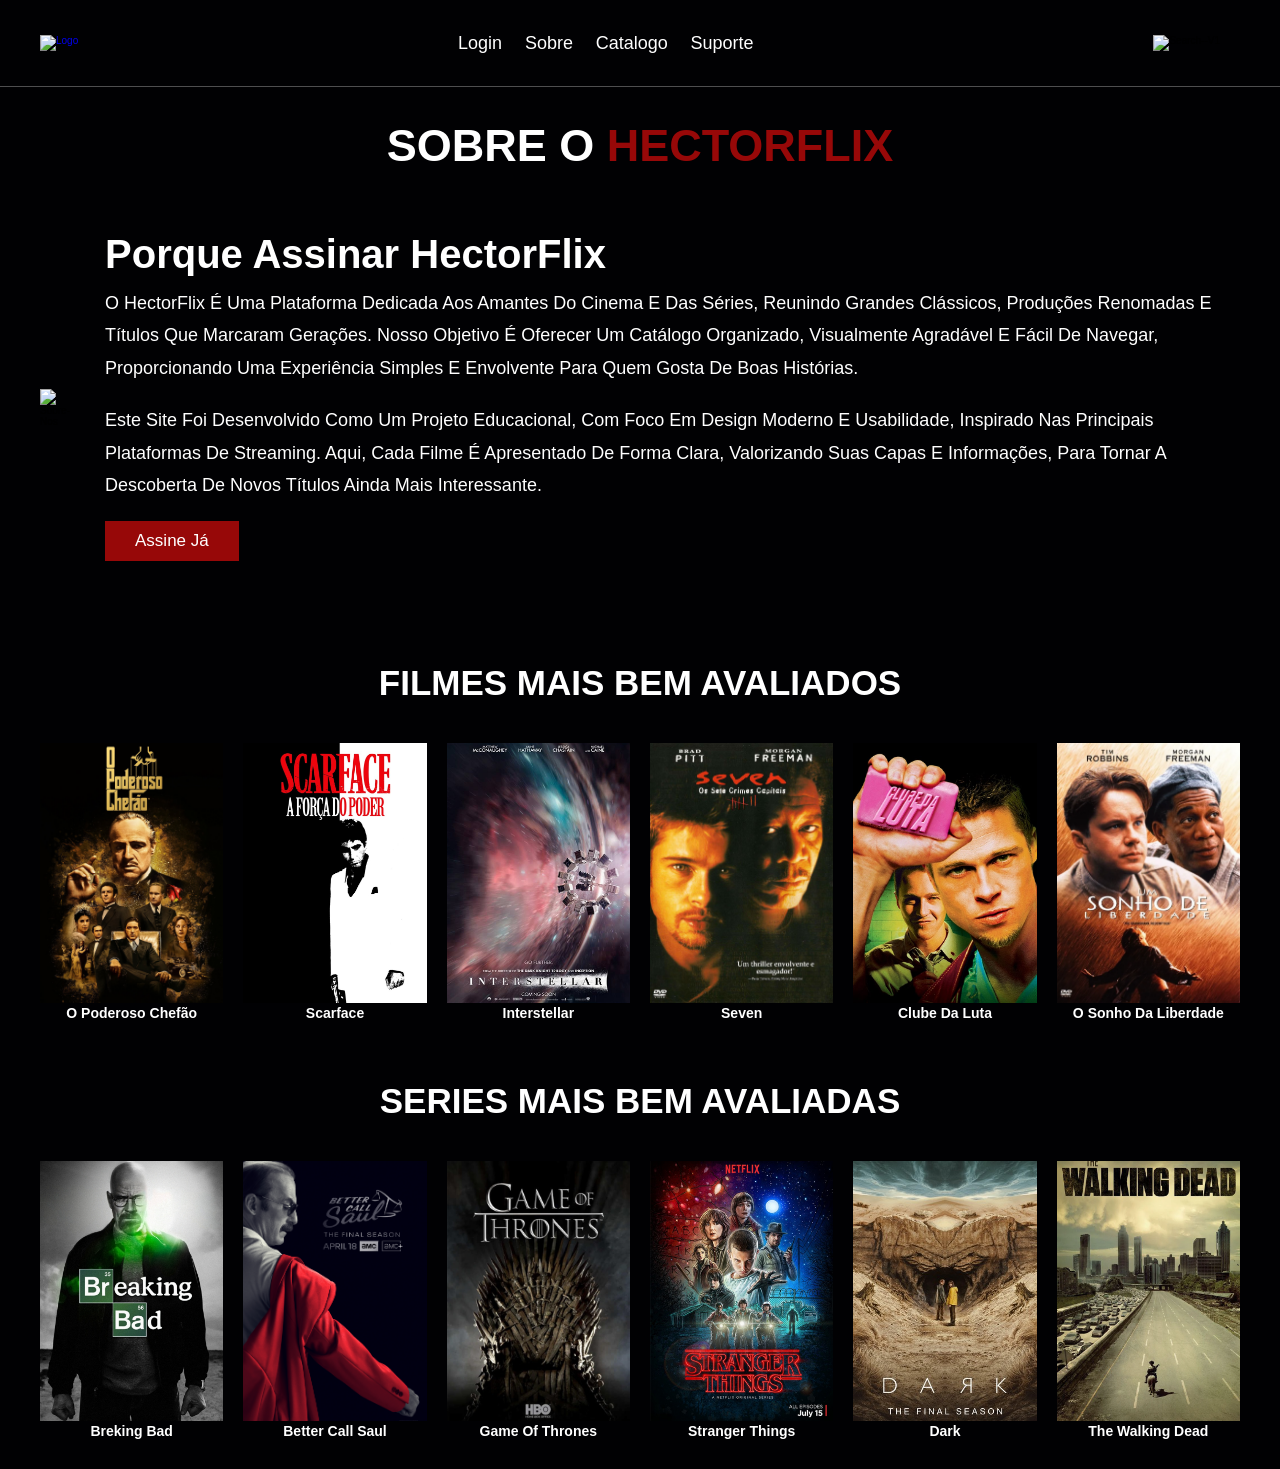
==== index.html @ ad40bd8c "teste" ====
<!DOCTYPE html>
<html lang="pt-br">
<head>
    <meta charset="UTF-8">
    <meta name="viewport" content="width=device-width, initial-scale=1.0">
    <link rel="stylesheet" href="./CSS/style.css">
    <title>Document</title>
</head>
<body>
     <header class="header">
        <section>
            <a href="#" class="logo">
                <img width="100" src="../atividade2/img/ChatGPT Image 4 de fev. de 2026, 10_32_49.png" alt="logo">
            </a>

            <nav class="navbar">
                <a href="../atividade2/login.html">Login</a>
                <a href="#">Sobre</a>
                <a href="#catalogo">Catalogo</a>
                <a href="../atividade2/contato.html">Suporte</a>
            </nav>

            <div class="icons">
                <img width="30" height="30" src="https://img.icons8.com/ios/50/ffffff/search--v1.png"
                    alt="search--v1" />
            </div>
        </section>
        </header>

        <section class="about" id="about">
        <h2 class="title"> Sobre o <span>HectorFlix</span></h2>
        <div class="row">
            <div class="image">
                <img src="../atividade2/img/ChatGPT Image 4 de fev. de 2026, 10_32_49.png" alt="sobre-nos">
            </div>
            <div class="content">
                <h3> Porque Assinar HectorFlix</h3>
                <p>O HectorFlix é uma plataforma dedicada aos amantes do cinema e das séries, reunindo grandes clássicos, produções renomadas e títulos que marcaram gerações. Nosso objetivo é oferecer um catálogo organizado, visualmente agradável e fácil de navegar, proporcionando uma experiência simples e envolvente para quem gosta de boas histórias.</p>
                <p>Este site foi desenvolvido como um projeto educacional, com foco em design moderno e usabilidade, inspirado nas principais plataformas de streaming. Aqui, cada filme é apresentado de forma clara, valorizando suas capas e informações, para tornar a descoberta de novos títulos ainda mais interessante.</p>
                <a href="#" class="btn">Assine Já</a>
                <br>
                <br>
                <br>
            </div>
        </div>
    </section>

        <section class="menu" id="catalogo">
            <h2 class="title-cat">Filmes Mais Bem Avaliados</h2>
            <div class="box-container">
                <div class="box">
                    <img src="./img/filme-1.jpg" alt="poderoso Chefão">
                    <h3>O Poderoso Chefão</h3>
                </div>

                <div class="box">
                    <img src="./img/filme-2.jpg" alt="Scarface">
                    <h3>Scarface</h3>
                </div>
           
                <div class="box">
                    <img src="./img/filme-3.webp" alt="Interstellar">
                    <h3>Interstellar</h3>
                </div>

                <div class="box">
                    <img src="./img/MV5BN2U5ZDE4OTgtYzY4ZC00MWFhLTg2ZjUtNDQ2ZGE0MDUyNmVkXkEyXkFqcGc@._V1_.jpg" alt="Seven">
                    <h3>Seven</h3>  
                </div>
                
                <div class="box">
                    <img src="./img/clubedaluta.jpg" alt="clubedaluta">
                    <h3>Clube Da Luta</h3>  
                </div>
                
                <div class="box">
                    <img src="./img/filme-5.webp" alt="O Sonho Da Liberdade">
                    <h3>O Sonho Da Liberdade</h3>  
                </div>
                
            </div>

        </section>

         <section class="menu" id="catalogo">
            <h2 class="title-cat">Series Mais Bem Avaliadas</h2>
            <div class="box-container">
                <div class="box">
                    <img src="./img/brekingbad.jpg" alt="brekingbad">
                    <h3>Breking Bad</h3>
                </div>

                <div class="box">
                    <img src="./img/bettercallsaul.jpg" alt="bettercallsaul">
                    <h3>Better Call Saul</h3>
                </div>
           
                <div class="box">
                    <img src="./img/gameofthrones.jpg" alt="gameofthrones">
                    <h3>Game Of Thrones</h3>
                </div>

                <div class="box">
                    <img src="./img/strangerthings.png" alt="strangerthings">
                    <h3>Stranger Things</h3>  
                </div>
                
                <div class="box">
                    <img src="./img/dark.jfif" alt="dark">
                    <h3>Dark</h3>
                </div>
                
                <div class="box">
                    <img src="./img/thewalkingdead.webp" alt="thewalkingdead">
                    <h3>The Walking Dead</h3>  
                </div>
                
            </div>

        </section>
    
    
</body>
</html>
---- CSS/style.css ----
:root {
    --main-color: #970808;
    --black: #13131a;
    --bg: #010103;
    --border: 0.1rem solid rgba(255,255,255,0.3);
    font-size: 10px;
}

*{
    margin: 0;
    padding: 0;
    outline: none;
    border: none;
    text-decoration: none;
    text-transform: capitalize;
    transition: 0.2s linear;
    font-family: "Roboto", sans-serif;
}


body {
    background-color: var(--bg);
    padding-top: 90px;
}

section {
    padding: 3rem 2rem;
    margin: 0 auto;
    max-width: 1200px;
}

.header {
    position: fixed;
    top: 0;
    left: 0;
    right: 0;
    z-index: 99;
    border-bottom: var(--border);
    background-color: var(--bg);
}

.header section{
    display: flex;
    align-items: center;
    justify-content: space-between;
    padding-top: 1.5rem;
    padding-bottom: 1.5rem;

}

.navbar a {
    margin: 0 1rem;
    font-size: 1.8rem;
    color: #fff;
}

.navbar a:hover {
    color: var(--main-color);
    border-bottom: 0.1rem solid var(--main-color);
    padding-bottom: 0.5rem;
    font-size: 2.9rem;
}

.icons img {
    margin: 2rem;
    cursor: pointer;
}

.icons img:hover {
    width: 40px;
    height: 40px;

}

.box-container img {
    width: 15rem;
    height: auto;
}

.btn {
    background: var(--main-color);
    color: #fff;
    padding: 1rem 3rem;
    font-size: 1.7rem;
    cursor: pointer;
    margin-top: 1rem;
    display: inline-block;
}

.btn:hover {
    letter-spacing: 0.1rem;
}

.title {
    font-size: 4.5rem;
    color: #fff;
    text-align: center;
    text-transform: uppercase;
    margin-bottom: 4rem;
}

.title span {
    color: var(--main-color);
    text-transform: uppercase;
}

.about .row {
    display: flex;
    align-items: center;
    gap: 1.5rem;
}

.about .row .image img {
    width: 140%;
}

.about .row .content {
    padding: 2rem;
}

.about .row .content h3 {    
    font-size: 4rem;
    color: #fff;
}

.about .row .content p {
    font-size: 1.8rem;
    color: #fff;
    padding: 1rem 0;
    line-height: 1.8;
}

.box-container {
    display: grid;
    grid-template-columns: repeat(auto-fit, minmax(18rem, 1fr));
    gap: 2rem;
}

.title-cat {
    color: #fff;
    font-size: 3.5rem;
    text-align: center;
    text-transform: uppercase;
    margin-bottom: 4rem;
}

.box img {
    width: 100%;
    height: 26rem;
    object-fit: cover;
}

.box h3 {
    color: #fff;
    font-size: 1.4rem;
    text-align: center;
}

.box:hover {
    transform: scale(1.04);
}
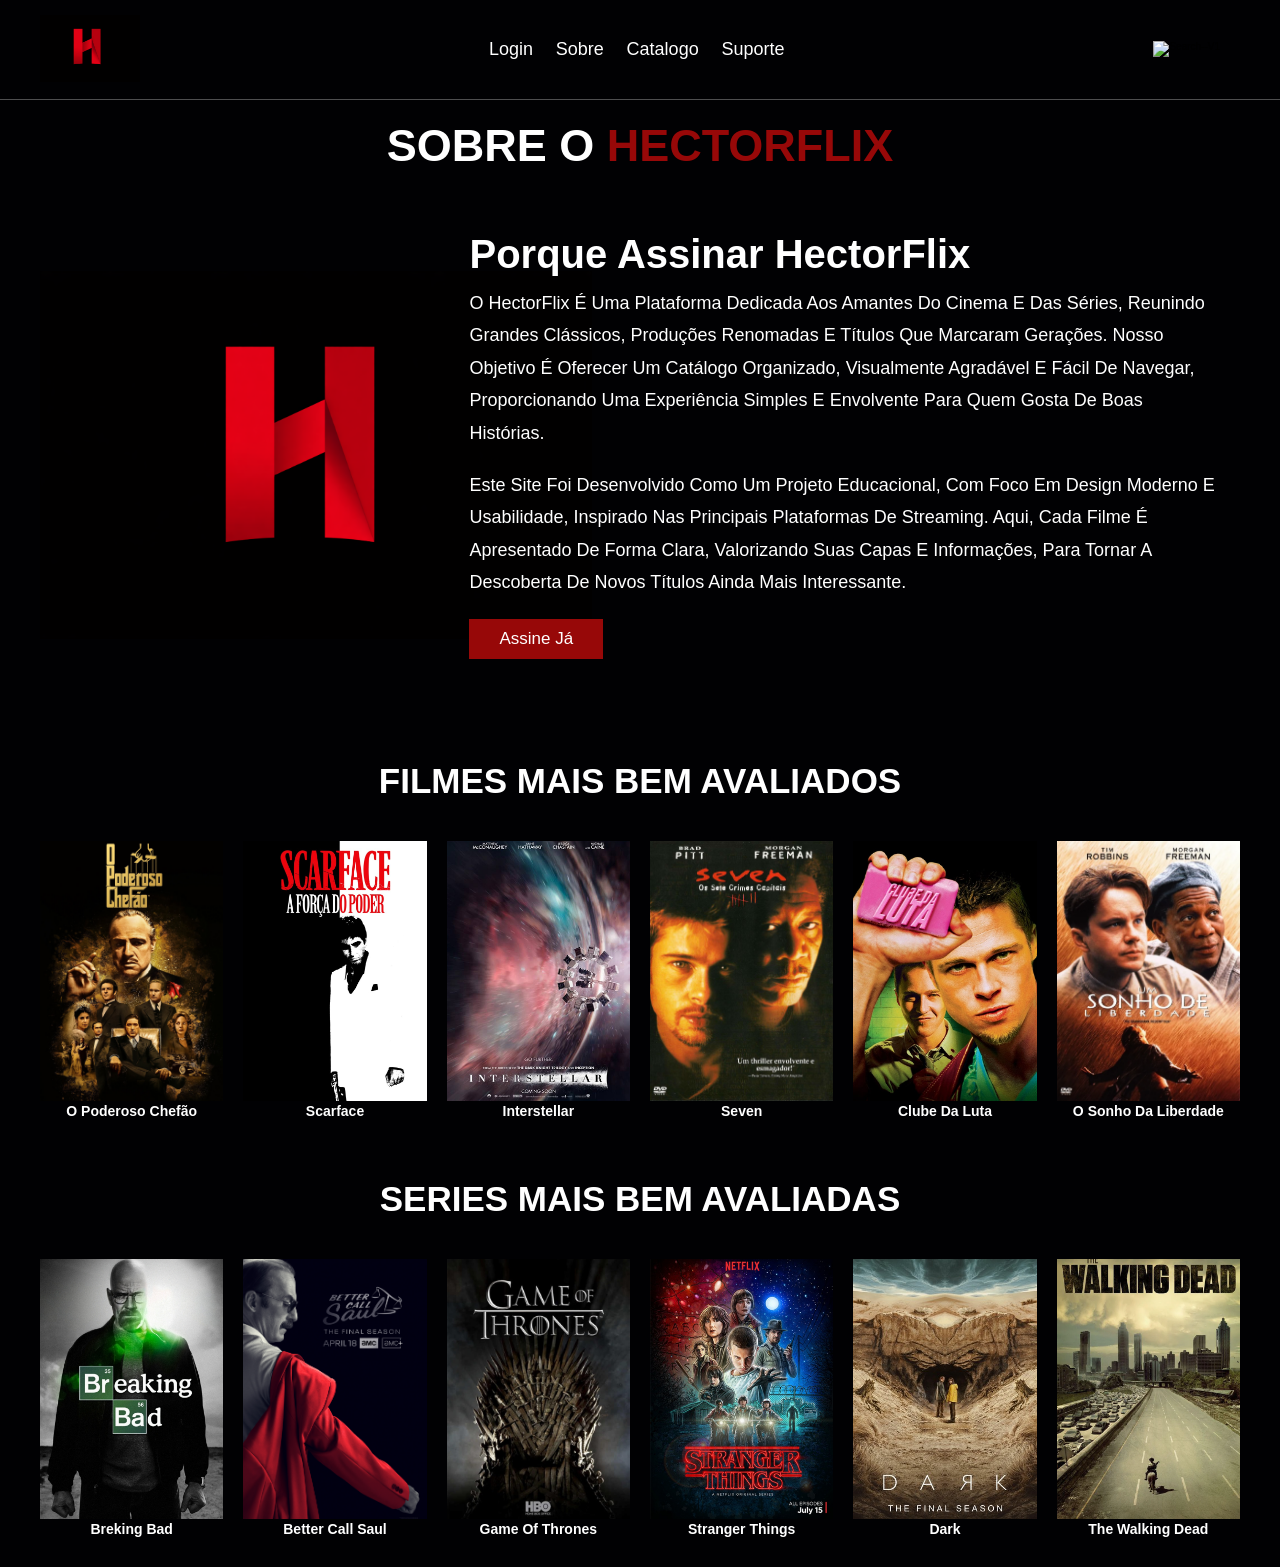
==== commit f976bb11: "Update" ====
--- a/index.html
+++ b/index.html
@@ -10,14 +10,14 @@
      <header class="header">
         <section>
             <a href="#" class="logo">
-                <img width="100" src="../atividade2/img/ChatGPT Image 4 de fev. de 2026, 10_32_49.png" alt="logo">
+                <img width="100" src="./img/ChatGPT Image 4 de fev. de 2026, 10_32_49.png" alt="logo">
             </a>
 
             <nav class="navbar">
-                <a href="../atividade2/login.html">Login</a>
+                <a href="./login.html">Login</a>
                 <a href="#">Sobre</a>
                 <a href="#catalogo">Catalogo</a>
-                <a href="../atividade2/contato.html">Suporte</a>
+                <a href="./contato.html">Suporte</a>
             </nav>
 
             <div class="icons">
@@ -31,7 +31,7 @@
         <h2 class="title"> Sobre o <span>HectorFlix</span></h2>
         <div class="row">
             <div class="image">
-                <img src="../atividade2/img/ChatGPT Image 4 de fev. de 2026, 10_32_49.png" alt="sobre-nos">
+                <img src="./img/ChatGPT Image 4 de fev. de 2026, 10_32_49.png" alt="sobre-nos">
             </div>
             <div class="content">
                 <h3> Porque Assinar HectorFlix</h3>
@@ -45,7 +45,7 @@
         </div>
     </section>
 
-        <section class="menu" id="catalogo">
+        <section class="menu" id="#catalogo">
             <h2 class="title-cat">Filmes Mais Bem Avaliados</h2>
             <div class="box-container">
                 <div class="box">
